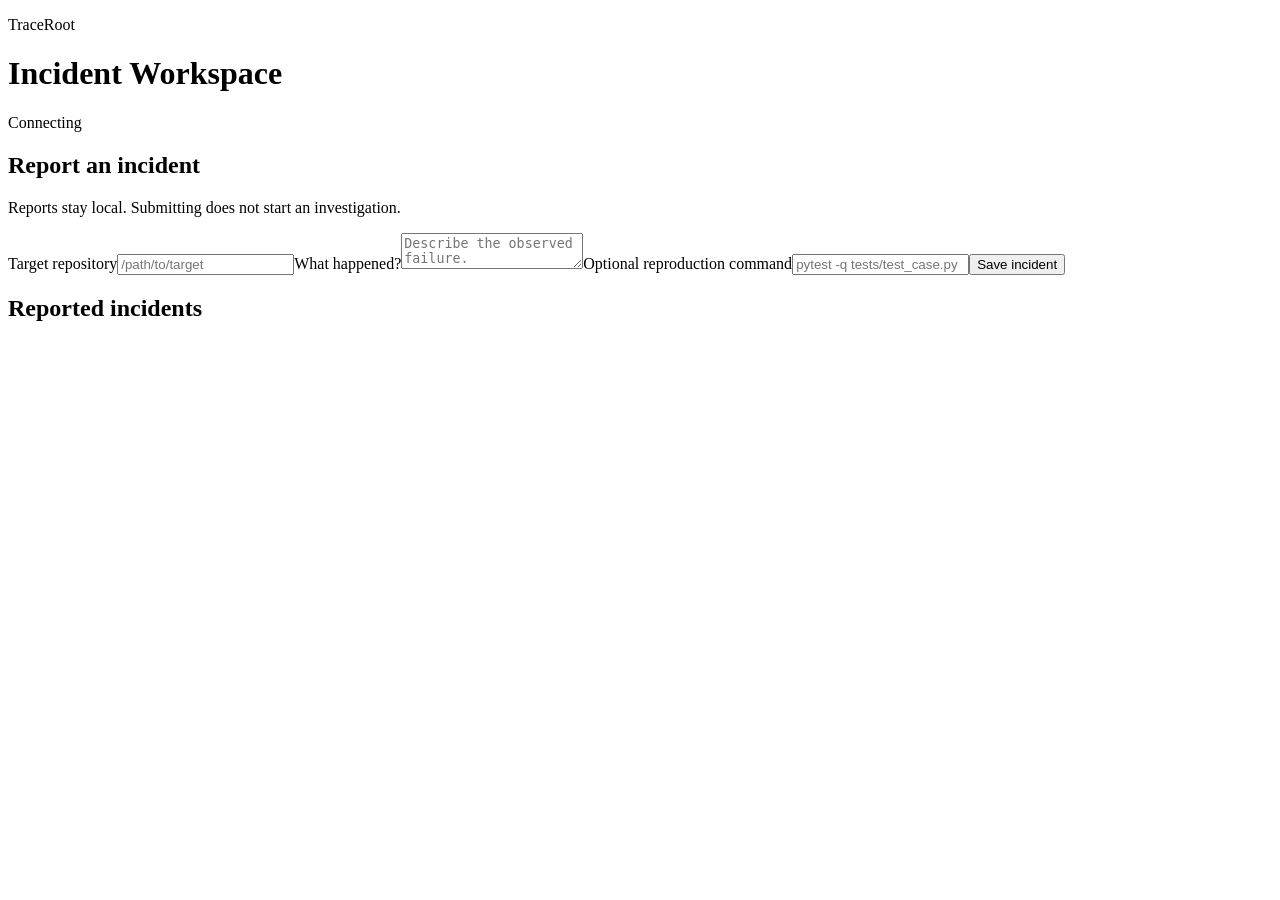
==== workspace_ui/index.html @ cd5baa67 "Add local incident reporting workspace demo" ====
<!doctype html><html lang="en"><head><meta charset="utf-8"><meta name="viewport" content="width=device-width,initial-scale=1"><title>TraceRoot Incident Workspace</title><link rel="stylesheet" href="/workspace/styles.css"></head><body><main><header><p>TraceRoot</p><h1>Incident Workspace</h1><span id="connection">Connecting</span></header><section><h2>Report an incident</h2><p>Reports stay local. Submitting does not start an investigation.</p><form id="report"><label>Target repository<input name="repository" placeholder="/path/to/target" required></label><label>What happened?<textarea name="report" required placeholder="Describe the observed failure."></textarea></label><label>Optional reproduction command<input name="reproduction_command" placeholder="pytest -q tests/test_case.py"></label><button>Save incident</button><output id="notice"></output></form></section><section><h2>Reported incidents</h2><div id="incidents" aria-live="polite"></div></section></main><script src="/workspace/app.js"></script></body></html>
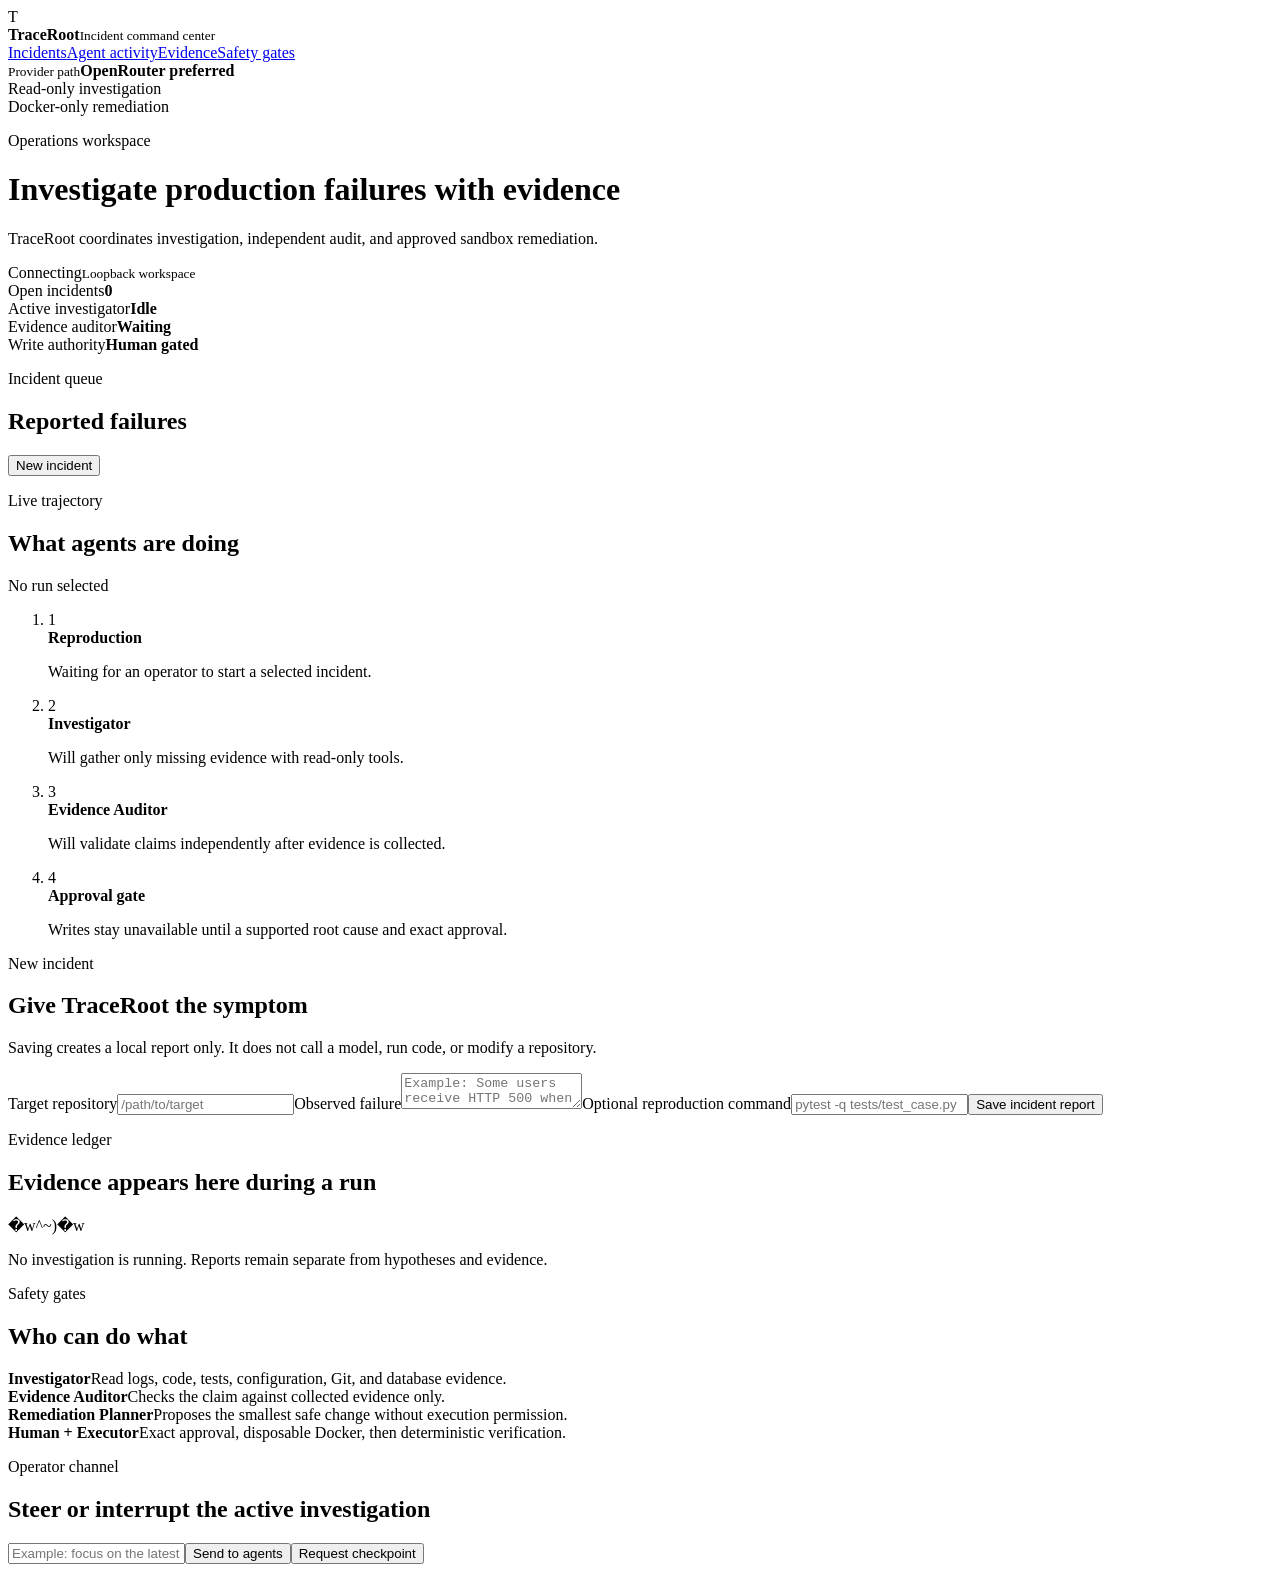
==== commit b72a7f87: "Add workspace operator WebSocket channel" ====
--- a/workspace_ui/index.html
+++ b/workspace_ui/index.html
@@ -1 +1,12 @@
-<!doctype html><html lang="en"><head><meta charset="utf-8"><meta name="viewport" content="width=device-width,initial-scale=1"><title>TraceRoot Incident Workspace</title><link rel="stylesheet" href="/workspace/styles.css"></head><body><main><header><p>TraceRoot</p><h1>Incident Workspace</h1><span id="connection">Connecting</span></header><section><h2>Report an incident</h2><p>Reports stay local. Submitting does not start an investigation.</p><form id="report"><label>Target repository<input name="repository" placeholder="/path/to/target" required></label><label>What happened?<textarea name="report" required placeholder="Describe the observed failure."></textarea></label><label>Optional reproduction command<input name="reproduction_command" placeholder="pytest -q tests/test_case.py"></label><button>Save incident</button><output id="notice"></output></form></section><section><h2>Reported incidents</h2><div id="incidents" aria-live="polite"></div></section></main><script src="/workspace/app.js"></script></body></html>+<!doctype html>
+<html lang="en"><head><meta charset="utf-8"><meta name="viewport" content="width=device-width,initial-scale=1"><title>TraceRoot Command Center</title><link rel="stylesheet" href="/workspace/styles.css"></head>
+<body><div class="app">
+<aside><div class="brand"><span class="mark">T</span><div><strong>TraceRoot</strong><small>Incident command center</small></div></div><nav><a class="active" href="#queue">Incidents</a><a href="#activity">Agent activity</a><a href="#evidence">Evidence</a><a href="#gates">Safety gates</a></nav><div class="provider"><span class="pulse"></span><div><small>Provider path</small><b>OpenRouter preferred</b></div></div><div class="side-foot">Read-only investigation<br>Docker-only remediation</div></aside>
+<main><header><div><p class="kicker">Operations workspace</p><h1>Investigate production failures with evidence</h1><p class="subtitle">TraceRoot coordinates investigation, independent audit, and approved sandbox remediation.</p></div><div class="live"><span id="connection">Connecting</span><small>Loopback workspace</small></div></header>
+<section class="metrics"><article><span>Open incidents</span><b id="incident-count">0</b></article><article><span>Active investigator</span><b id="investigator-state">Idle</b></article><article><span>Evidence auditor</span><b id="auditor-state">Waiting</b></article><article><span>Write authority</span><b>Human gated</b></article></section>
+<div class="grid"><section class="panel queue" id="queue"><div class="panel-head"><div><p class="kicker">Incident queue</p><h2>Reported failures</h2></div><button class="outline" id="focus-report">New incident</button></div><div id="incidents" aria-live="polite"></div></section>
+<section class="panel activity" id="activity"><div class="panel-head"><div><p class="kicker">Live trajectory</p><h2>What agents are doing</h2></div><span class="badge">No run selected</span></div><ol id="trajectory"><li class="waiting"><span>1</span><div><b>Reproduction</b><p>Waiting for an operator to start a selected incident.</p></div></li><li class="waiting"><span>2</span><div><b>Investigator</b><p>Will gather only missing evidence with read-only tools.</p></div></li><li class="waiting"><span>3</span><div><b>Evidence Auditor</b><p>Will validate claims independently after evidence is collected.</p></div></li><li class="waiting"><span>4</span><div><b>Approval gate</b><p>Writes stay unavailable until a supported root cause and exact approval.</p></div></li></ol></section>
+<section class="panel composer" id="report-panel"><p class="kicker">New incident</p><h2>Give TraceRoot the symptom</h2><p class="muted">Saving creates a local report only. It does not call a model, run code, or modify a repository.</p><form id="report"><label>Target repository<input name="repository" placeholder="/path/to/target" required></label><label>Observed failure<textarea name="report" required placeholder="Example: Some users receive HTTP 500 when creating an order."></textarea></label><label>Optional reproduction command<input name="reproduction_command" placeholder="pytest -q tests/test_case.py"></label><button>Save incident report</button><output id="notice"></output></form></section>
+<section class="panel evidence" id="evidence"><p class="kicker">Evidence ledger</p><h2>Evidence appears here during a run</h2><div class="empty"><span>�w^~)�w</span><p>No investigation is running. Reports remain separate from hypotheses and evidence.</p></div></section></div>
+<section class="panel gates" id="gates"><div><p class="kicker">Safety gates</p><h2>Who can do what</h2></div><div class="gate-list"><article><b>Investigator</b><span>Read logs, code, tests, configuration, Git, and database evidence.</span></article><article><b>Evidence Auditor</b><span>Checks the claim against collected evidence only.</span></article><article><b>Remediation Planner</b><span>Proposes the smallest safe change without execution permission.</span></article><article><b>Human + Executor</b><span>Exact approval, disposable Docker, then deterministic verification.</span></article></div></section>
+<section class="panel operator" id="operator"><p class="kicker">Operator channel</p><h2>Steer or interrupt the active investigation</h2><form id="operator-form"><input id="operator-message" placeholder="Example: focus on the latest runtime logs"><button type="submit">Send to agents</button><button type="button" id="interrupt">Request checkpoint</button><output id="operator-notice"></output></form></section></main></div><script src="/workspace/app.js"></script></body></html>
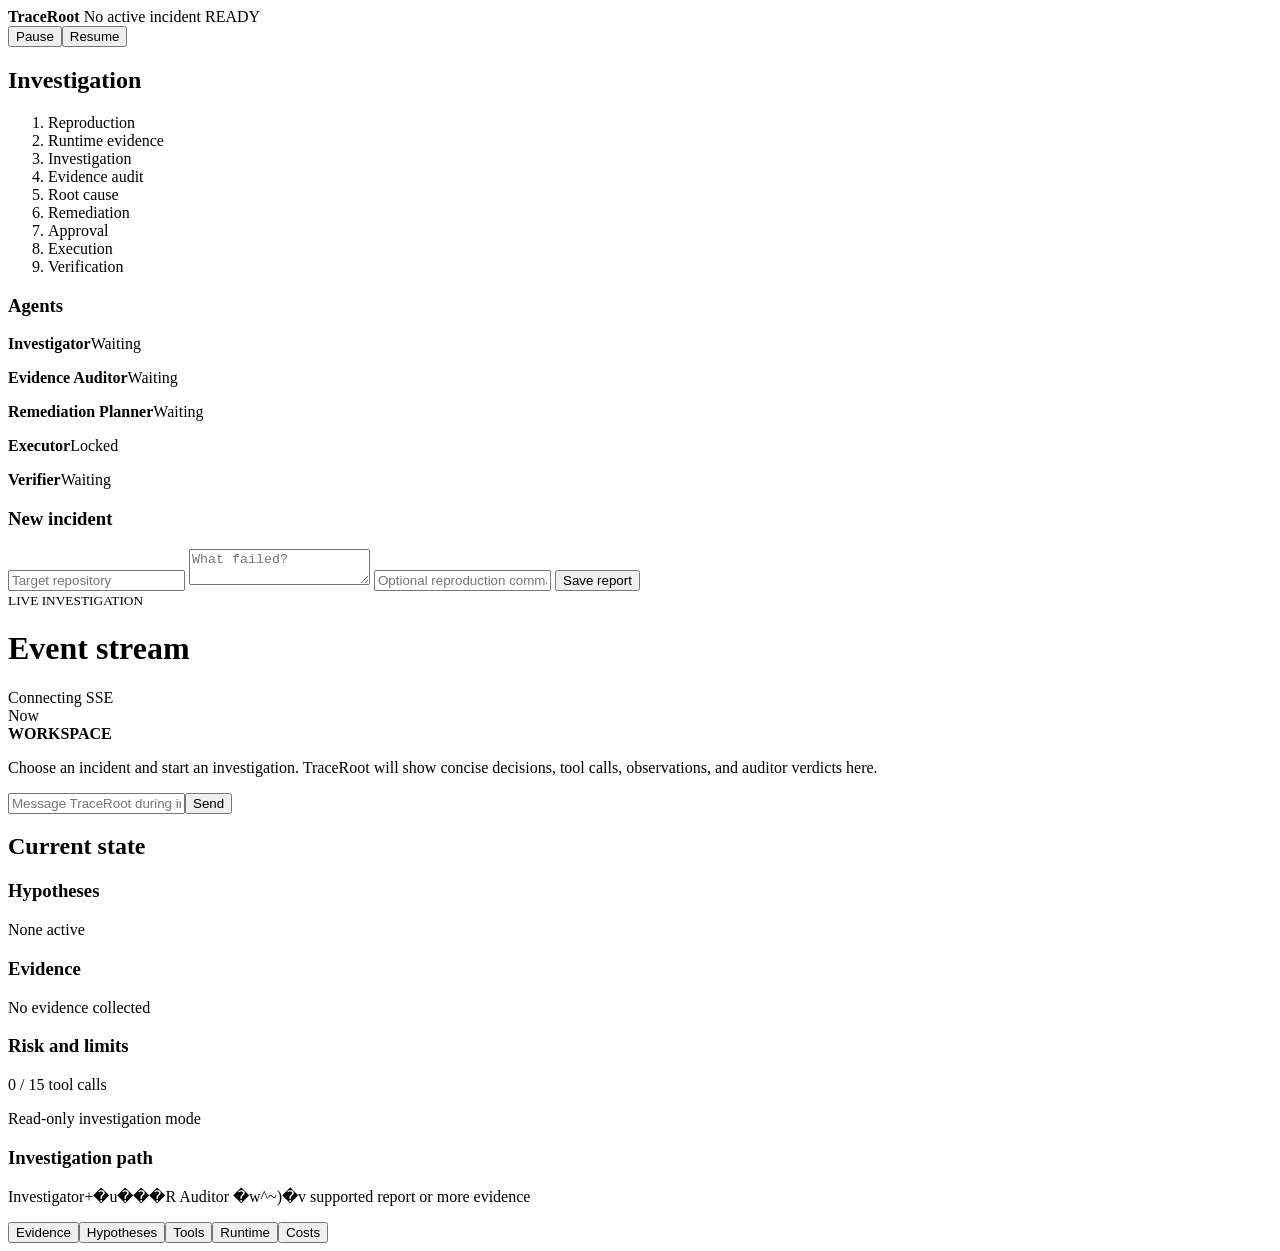
==== commit d809e71e: "Add SSE incident workspace event console" ====
--- a/workspace_ui/index.html
+++ b/workspace_ui/index.html
@@ -1,12 +1,60 @@
 <!doctype html>
-<html lang="en"><head><meta charset="utf-8"><meta name="viewport" content="width=device-width,initial-scale=1"><title>TraceRoot Command Center</title><link rel="stylesheet" href="/workspace/styles.css"></head>
-<body><div class="app">
-<aside><div class="brand"><span class="mark">T</span><div><strong>TraceRoot</strong><small>Incident command center</small></div></div><nav><a class="active" href="#queue">Incidents</a><a href="#activity">Agent activity</a><a href="#evidence">Evidence</a><a href="#gates">Safety gates</a></nav><div class="provider"><span class="pulse"></span><div><small>Provider path</small><b>OpenRouter preferred</b></div></div><div class="side-foot">Read-only investigation<br>Docker-only remediation</div></aside>
-<main><header><div><p class="kicker">Operations workspace</p><h1>Investigate production failures with evidence</h1><p class="subtitle">TraceRoot coordinates investigation, independent audit, and approved sandbox remediation.</p></div><div class="live"><span id="connection">Connecting</span><small>Loopback workspace</small></div></header>
-<section class="metrics"><article><span>Open incidents</span><b id="incident-count">0</b></article><article><span>Active investigator</span><b id="investigator-state">Idle</b></article><article><span>Evidence auditor</span><b id="auditor-state">Waiting</b></article><article><span>Write authority</span><b>Human gated</b></article></section>
-<div class="grid"><section class="panel queue" id="queue"><div class="panel-head"><div><p class="kicker">Incident queue</p><h2>Reported failures</h2></div><button class="outline" id="focus-report">New incident</button></div><div id="incidents" aria-live="polite"></div></section>
-<section class="panel activity" id="activity"><div class="panel-head"><div><p class="kicker">Live trajectory</p><h2>What agents are doing</h2></div><span class="badge">No run selected</span></div><ol id="trajectory"><li class="waiting"><span>1</span><div><b>Reproduction</b><p>Waiting for an operator to start a selected incident.</p></div></li><li class="waiting"><span>2</span><div><b>Investigator</b><p>Will gather only missing evidence with read-only tools.</p></div></li><li class="waiting"><span>3</span><div><b>Evidence Auditor</b><p>Will validate claims independently after evidence is collected.</p></div></li><li class="waiting"><span>4</span><div><b>Approval gate</b><p>Writes stay unavailable until a supported root cause and exact approval.</p></div></li></ol></section>
-<section class="panel composer" id="report-panel"><p class="kicker">New incident</p><h2>Give TraceRoot the symptom</h2><p class="muted">Saving creates a local report only. It does not call a model, run code, or modify a repository.</p><form id="report"><label>Target repository<input name="repository" placeholder="/path/to/target" required></label><label>Observed failure<textarea name="report" required placeholder="Example: Some users receive HTTP 500 when creating an order."></textarea></label><label>Optional reproduction command<input name="reproduction_command" placeholder="pytest -q tests/test_case.py"></label><button>Save incident report</button><output id="notice"></output></form></section>
-<section class="panel evidence" id="evidence"><p class="kicker">Evidence ledger</p><h2>Evidence appears here during a run</h2><div class="empty"><span>�w^~)�w</span><p>No investigation is running. Reports remain separate from hypotheses and evidence.</p></div></section></div>
-<section class="panel gates" id="gates"><div><p class="kicker">Safety gates</p><h2>Who can do what</h2></div><div class="gate-list"><article><b>Investigator</b><span>Read logs, code, tests, configuration, Git, and database evidence.</span></article><article><b>Evidence Auditor</b><span>Checks the claim against collected evidence only.</span></article><article><b>Remediation Planner</b><span>Proposes the smallest safe change without execution permission.</span></article><article><b>Human + Executor</b><span>Exact approval, disposable Docker, then deterministic verification.</span></article></div></section>
-<section class="panel operator" id="operator"><p class="kicker">Operator channel</p><h2>Steer or interrupt the active investigation</h2><form id="operator-form"><input id="operator-message" placeholder="Example: focus on the latest runtime logs"><button type="submit">Send to agents</button><button type="button" id="interrupt">Request checkpoint</button><output id="operator-notice"></output></form></section></main></div><script src="/workspace/app.js"></script></body></html>+<html lang="en">
+<head>
+  <meta charset="utf-8">
+  <meta name="viewport" content="width=device-width,initial-scale=1">
+  <title>TraceRoot Investigation Console</title>
+  <link rel="stylesheet" href="/workspace/styles.css">
+</head>
+<body>
+  <header class="top">
+    <b>TraceRoot</b>
+    <span id="run-name">No active incident</span>
+    <span id="run-status">READY</span>
+    <div><button id="pause" type="button">Pause</button><button id="resume" type="button">Resume</button></div>
+  </header>
+  <div class="console">
+    <aside class="left">
+      <h2>Investigation</h2>
+      <ol class="stages">
+        <li class="done">Reproduction</li><li>Runtime evidence</li><li class="active">Investigation</li>
+        <li>Evidence audit</li><li>Root cause</li><li>Remediation</li><li>Approval</li><li>Execution</li><li>Verification</li>
+      </ol>
+      <h3>Agents</h3>
+      <div class="agents">
+        <p><b>Investigator</b><span class="working">Waiting</span></p>
+        <p><b>Evidence Auditor</b><span>Waiting</span></p>
+        <p><b>Remediation Planner</b><span>Waiting</span></p>
+        <p><b>Executor</b><span>Locked</span></p>
+        <p><b>Verifier</b><span>Waiting</span></p>
+      </div>
+      <h3>New incident</h3>
+      <form id="report">
+        <input name="repository" placeholder="Target repository" required>
+        <textarea name="report" placeholder="What failed?" required></textarea>
+        <input name="reproduction_command" placeholder="Optional reproduction command">
+        <button>Save report</button>
+      </form>
+    </aside>
+    <main class="stream">
+      <div class="title">
+        <div><small>LIVE INVESTIGATION</small><h1>Event stream</h1></div>
+        <span id="connection">Connecting SSE</span>
+      </div>
+      <div id="timeline">
+        <article class="event system"><time>Now</time><div><b>WORKSPACE</b><p>Choose an incident and start an investigation. TraceRoot will show concise decisions, tool calls, observations, and auditor verdicts here.</p></div></article>
+      </div>
+      <form id="message"><input name="message" placeholder="Message TraceRoot during investigation�w^~)�v"><button>Send</button></form>
+    </main>
+    <aside class="right">
+      <h2>Current state</h2>
+      <div class="state"><h3>Hypotheses</h3><p>None active</p></div>
+      <div class="state"><h3>Evidence</h3><p>No evidence collected</p></div>
+      <div class="state"><h3>Risk and limits</h3><p>0 / 15 tool calls</p><p>Read-only investigation mode</p></div>
+      <div class="state"><h3>Investigation path</h3><p>Investigator+�u���R Auditor �w^~)�v supported report or more evidence</p></div>
+      <div class="tabs"><button type="button">Evidence</button><button type="button">Hypotheses</button><button type="button">Tools</button><button type="button">Runtime</button><button type="button">Costs</button></div>
+    </aside>
+  </div>
+  <script src="/workspace/app.js"></script>
+</body>
+</html>
